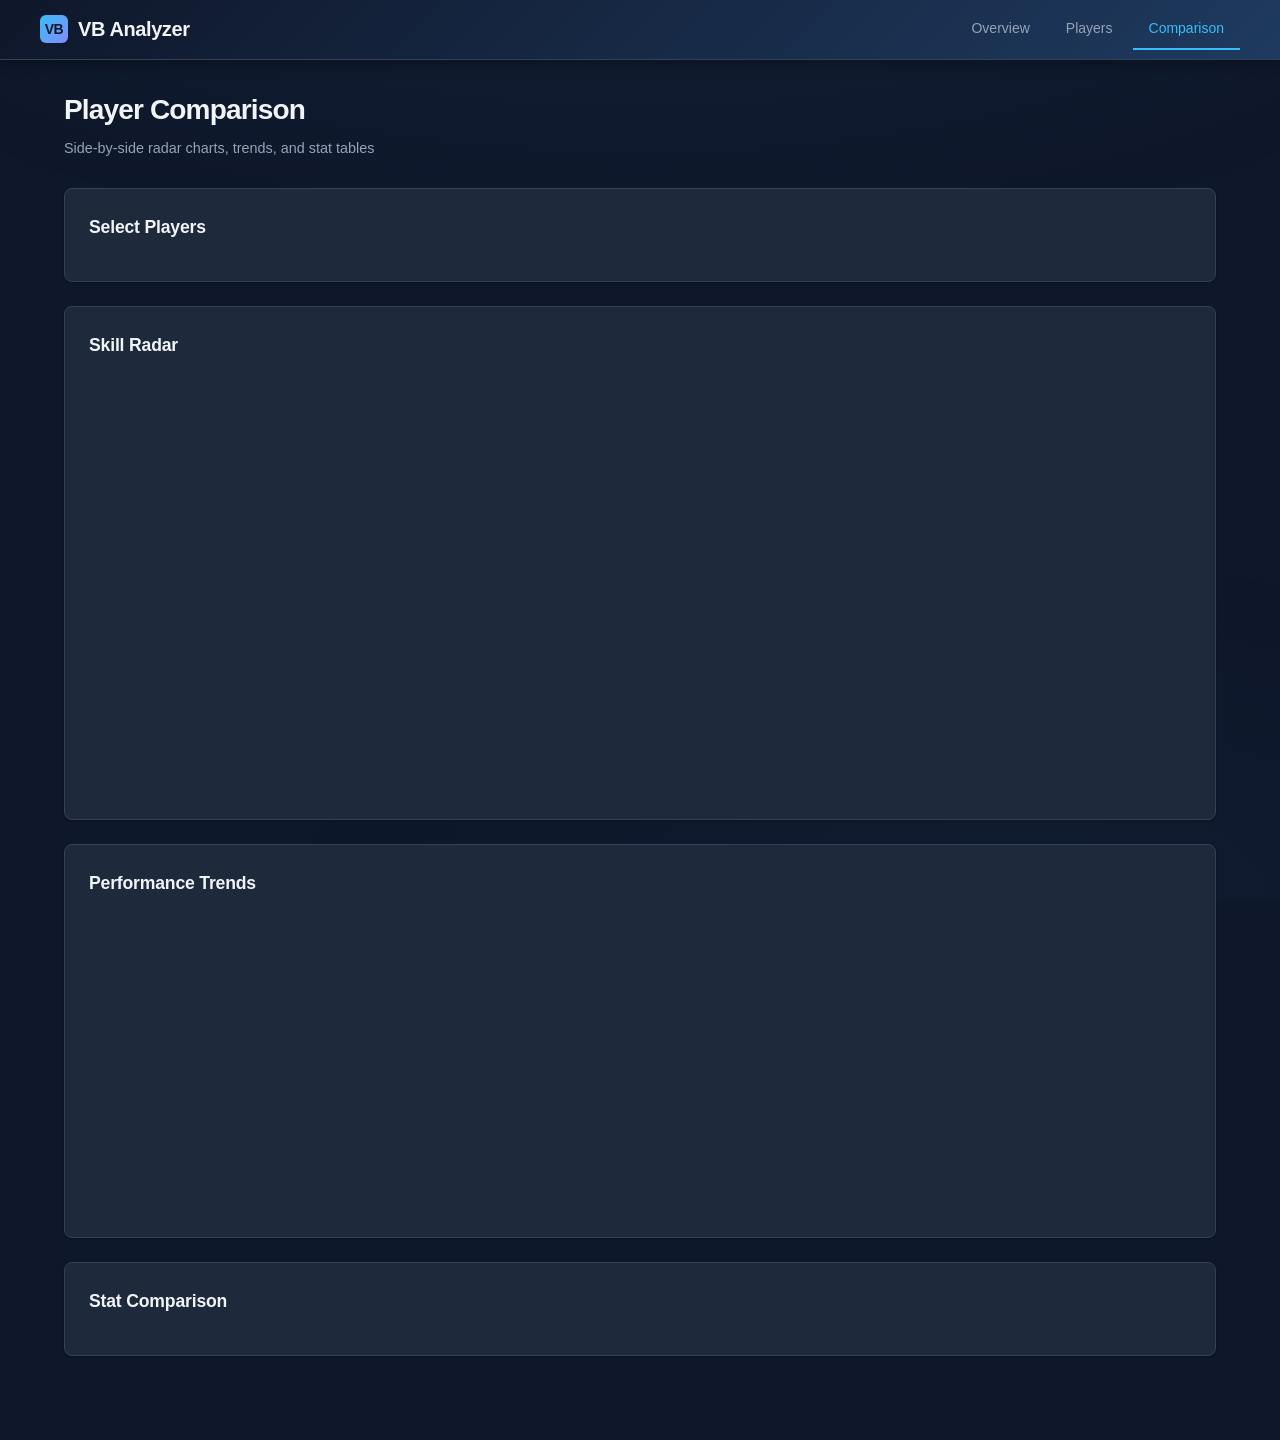
==== site/comparison.html @ 301ec814 "feat: add frontend shell with HTML pages, CSS theme, and navigation Dark navy dashboard with three p" ====
<!DOCTYPE html>
<html lang="en">
<head>
  <meta charset="UTF-8">
  <meta name="viewport" content="width=device-width, initial-scale=1.0">
  <title>VB Analyzer — Player Comparison</title>
  <link rel="stylesheet" href="css/style.css">
  <script src="https://cdn.plot.ly/plotly-2.35.0.min.js"></script>
</head>
<body>

  <!-- ======== NAVIGATION ======== -->
  <nav>
    <div class="nav-inner">
      <div class="nav-logo">
        <span class="logo-icon">VB</span>
        VB Analyzer
      </div>
      <div class="nav-tabs">
        <a href="index.html">Overview</a>
        <a href="players.html">Players</a>
        <a href="comparison.html">Comparison</a>
      </div>
    </div>
  </nav>

  <!-- ======== MAIN CONTENT ======== -->
  <main class="main-content">

    <!-- Page Header -->
    <header class="page-header">
      <h1 class="page-title">Player Comparison</h1>
      <p class="page-subtitle">Side-by-side radar charts, trends, and stat tables</p>
    </header>

    <!-- Multi-Player Select -->
    <section class="section">
      <div class="card">
        <h2 class="section-title">Select Players</h2>
        <div id="player-multi-select">
          <!-- JS populates multi-select area here -->
        </div>
      </div>
    </section>

    <!-- Radar Chart -->
    <section class="section">
      <div class="card">
        <h2 class="section-title">Skill Radar</h2>
        <div id="radar-chart" class="chart-container" style="min-height: 420px;"></div>
      </div>
    </section>

    <!-- Trend Chart -->
    <section class="section">
      <div class="card">
        <h2 class="section-title">Performance Trends</h2>
        <div id="trend-chart" class="chart-container"></div>
      </div>
    </section>

    <!-- Comparison Table -->
    <section class="section">
      <div class="card">
        <h2 class="section-title">Stat Comparison</h2>
        <div id="comparison-table" class="table-wrap"></div>
      </div>
    </section>

  </main>

  <script src="js/app.js"></script>
  <script src="js/comparison.js"></script>
</body>
</html>
---- site/css/style.css ----
/* ============================================================
   VB Analyzer — Volleyball Analytics Dashboard
   Dark Navy Theme with Cyan Accents
   ============================================================ */

/* ---------- CSS Variables ---------- */
:root {
  --bg: #0f172a;
  --surface: #1e293b;
  --surface2: #273549;
  --border: #334155;
  --text: #f1f5f9;
  --muted: #94a3b8;
  --accent: #38bdf8;
  --green: #4ade80;
  --red: #f87171;
  --gold: #fbbf24;
  --radius: 8px;

  /* Derived */
  --accent-dim: rgba(56, 189, 248, 0.12);
  --accent-glow: rgba(56, 189, 248, 0.25);
  --green-dim: rgba(74, 222, 128, 0.12);
  --red-dim: rgba(248, 113, 113, 0.12);
  --gold-dim: rgba(251, 191, 36, 0.12);
  --shadow-sm: 0 1px 2px rgba(0, 0, 0, 0.25);
  --shadow-md: 0 4px 12px rgba(0, 0, 0, 0.3);
  --shadow-lg: 0 8px 24px rgba(0, 0, 0, 0.4);
  --nav-height: 60px;
  --max-width: 1200px;
  --transition: 0.15s ease;
}

/* ---------- Reset & Base ---------- */
*,
*::before,
*::after {
  box-sizing: border-box;
  margin: 0;
  padding: 0;
}

html {
  font-size: 16px;
  -webkit-font-smoothing: antialiased;
  -moz-osx-font-smoothing: grayscale;
  scroll-behavior: smooth;
}

body {
  font-family: -apple-system, BlinkMacSystemFont, "Segoe UI", Roboto, sans-serif;
  background-color: var(--bg);
  color: var(--text);
  line-height: 1.6;
  min-height: 100vh;
  padding-top: var(--nav-height);
}

a {
  color: var(--accent);
  text-decoration: none;
}

a:hover {
  text-decoration: underline;
}

img {
  max-width: 100%;
}

/* ---------- Scrollbar ---------- */
::-webkit-scrollbar {
  width: 8px;
  height: 8px;
}

::-webkit-scrollbar-track {
  background: var(--bg);
}

::-webkit-scrollbar-thumb {
  background: var(--border);
  border-radius: 4px;
}

::-webkit-scrollbar-thumb:hover {
  background: var(--muted);
}

/* ---------- Subtle Background Texture ---------- */
body::before {
  content: "";
  position: fixed;
  inset: 0;
  pointer-events: none;
  z-index: -1;
  background:
    radial-gradient(ellipse 80% 50% at 50% -20%, rgba(56, 189, 248, 0.06), transparent),
    radial-gradient(ellipse 60% 40% at 80% 100%, rgba(56, 189, 248, 0.03), transparent);
}

/* ============================================================
   NAVIGATION
   ============================================================ */
nav {
  position: fixed;
  top: 0;
  left: 0;
  right: 0;
  z-index: 1000;
  height: var(--nav-height);
  background: linear-gradient(135deg, #0f172a 0%, #1e3a5f 100%);
  border-bottom: 1px solid var(--border);
  box-shadow: var(--shadow-md);
  display: flex;
  align-items: center;
  padding: 0 24px;
}

nav .nav-inner {
  display: flex;
  align-items: center;
  justify-content: space-between;
  width: 100%;
  max-width: var(--max-width);
  margin: 0 auto;
}

.nav-logo {
  font-size: 1.25rem;
  font-weight: 700;
  color: var(--text);
  letter-spacing: -0.02em;
  display: flex;
  align-items: center;
  gap: 10px;
}

.nav-logo .logo-icon {
  width: 28px;
  height: 28px;
  background: linear-gradient(135deg, var(--accent), #818cf8);
  border-radius: 6px;
  display: flex;
  align-items: center;
  justify-content: center;
  font-size: 14px;
  color: #0f172a;
  font-weight: 800;
}

.nav-tabs {
  display: flex;
  gap: 4px;
  list-style: none;
}

.nav-tabs a {
  display: block;
  padding: 8px 16px;
  font-size: 0.875rem;
  font-weight: 500;
  color: var(--muted);
  text-decoration: none;
  border-bottom: 2px solid transparent;
  border-radius: var(--radius) var(--radius) 0 0;
  transition: color var(--transition), border-color var(--transition), background var(--transition);
  position: relative;
}

.nav-tabs a:hover {
  color: var(--text);
  background: rgba(255, 255, 255, 0.04);
  text-decoration: none;
}

.nav-tabs a.active {
  color: var(--accent);
  border-bottom-color: var(--accent);
}

/* ============================================================
   LAYOUT
   ============================================================ */
.main-content {
  max-width: var(--max-width);
  margin: 0 auto;
  padding: 28px 24px 60px;
}

.page-header {
  margin-bottom: 28px;
}

.page-title {
  font-size: 1.75rem;
  font-weight: 700;
  letter-spacing: -0.03em;
  color: var(--text);
  margin-bottom: 4px;
}

.page-subtitle {
  font-size: 0.9rem;
  color: var(--muted);
}

/* ---------- Grid Helpers ---------- */
.grid-2 {
  display: grid;
  grid-template-columns: 1fr 1fr;
  gap: 20px;
}

.grid-3 {
  display: grid;
  grid-template-columns: repeat(3, 1fr);
  gap: 20px;
}

.full-width {
  width: 100%;
}

/* ---------- Flex Row ---------- */
.flex-row {
  display: flex;
  gap: 20px;
  flex-wrap: wrap;
}

.flex-row > * {
  flex: 1;
  min-width: 0;
}

/* ============================================================
   CARD
   ============================================================ */
.card {
  background: var(--surface);
  border: 1px solid var(--border);
  border-radius: var(--radius);
  padding: 24px;
  box-shadow: var(--shadow-sm);
  transition: box-shadow var(--transition), border-color var(--transition);
}

.card:hover {
  box-shadow: var(--shadow-md);
}

.card-header {
  display: flex;
  align-items: center;
  justify-content: space-between;
  margin-bottom: 16px;
}

/* ============================================================
   SECTION TITLES
   ============================================================ */
.section-title {
  font-size: 1.1rem;
  font-weight: 600;
  letter-spacing: -0.01em;
  color: var(--text);
  margin-bottom: 16px;
}

.section-subtitle {
  font-size: 0.875rem;
  font-weight: 500;
  color: var(--muted);
  margin-bottom: 12px;
}

.section-label {
  font-size: 0.75rem;
  font-weight: 600;
  text-transform: uppercase;
  letter-spacing: 0.06em;
  color: var(--muted);
  margin-bottom: 8px;
}

/* ============================================================
   KPI CARDS
   ============================================================ */
.kpi-row {
  display: flex;
  gap: 16px;
  flex-wrap: wrap;
  margin-bottom: 24px;
}

.kpi-card {
  background: var(--surface);
  border: 1px solid var(--border);
  border-radius: var(--radius);
  padding: 20px 24px;
  flex: 1;
  min-width: 140px;
  position: relative;
  overflow: hidden;
  transition: transform var(--transition), box-shadow var(--transition), border-color var(--transition);
}

.kpi-card::before {
  content: "";
  position: absolute;
  top: 0;
  left: 0;
  right: 0;
  height: 3px;
  background: var(--accent);
  opacity: 0;
  transition: opacity var(--transition);
}

.kpi-card:hover {
  transform: translateY(-2px);
  box-shadow: var(--shadow-md);
  border-color: rgba(56, 189, 248, 0.3);
}

.kpi-card:hover::before {
  opacity: 1;
}

.kpi-value {
  font-size: 2rem;
  font-weight: 700;
  letter-spacing: -0.03em;
  line-height: 1.1;
  color: var(--accent);
  font-variant-numeric: tabular-nums;
}

.kpi-label {
  font-size: 0.75rem;
  font-weight: 500;
  text-transform: uppercase;
  letter-spacing: 0.06em;
  color: var(--muted);
  margin-top: 6px;
}

/* KPI color variants */
.kpi-card.green .kpi-value { color: var(--green); }
.kpi-card.green:hover { border-color: rgba(74, 222, 128, 0.3); }
.kpi-card.green::before { background: var(--green); }

.kpi-card.red .kpi-value { color: var(--red); }
.kpi-card.red:hover { border-color: rgba(248, 113, 113, 0.3); }
.kpi-card.red::before { background: var(--red); }

.kpi-card.gold .kpi-value { color: var(--gold); }
.kpi-card.gold:hover { border-color: rgba(251, 191, 36, 0.3); }
.kpi-card.gold::before { background: var(--gold); }

/* ============================================================
   DATA TABLE
   ============================================================ */
.data-table {
  width: 100%;
  border-collapse: collapse;
  font-size: 0.875rem;
}

.data-table thead th {
  text-align: left;
  font-size: 0.7rem;
  font-weight: 600;
  text-transform: uppercase;
  letter-spacing: 0.08em;
  color: var(--muted);
  padding: 10px 12px;
  border-bottom: 1px solid var(--border);
  white-space: nowrap;
  user-select: none;
}

.data-table thead th.num {
  text-align: right;
}

.data-table tbody tr {
  transition: background var(--transition);
}

.data-table tbody tr:nth-child(even) {
  background: rgba(255, 255, 255, 0.02);
}

.data-table tbody tr:hover {
  background: rgba(56, 189, 248, 0.06);
}

.data-table tbody td {
  padding: 10px 12px;
  border-bottom: 1px solid rgba(51, 65, 85, 0.4);
  color: var(--text);
  vertical-align: middle;
}

.sortable {
  cursor: pointer;
  position: relative;
}

.sortable:hover {
  color: var(--accent);
}

.sortable::after {
  content: "⇅";
  margin-left: 4px;
  font-size: 0.65rem;
  opacity: 0.5;
}

.sortable.asc::after {
  content: "↑";
  opacity: 1;
  color: var(--accent);
}

.sortable.desc::after {
  content: "↓";
  opacity: 1;
  color: var(--accent);
}

/* ---------- Numeric cells ---------- */
.num {
  text-align: right;
  font-variant-numeric: tabular-nums;
  font-feature-settings: "tnum";
}

/* ---------- Muted ---------- */
.muted {
  color: var(--muted);
}

/* ============================================================
   BADGES
   ============================================================ */
.badge {
  display: inline-flex;
  align-items: center;
  justify-content: center;
  font-size: 0.7rem;
  font-weight: 600;
  text-transform: uppercase;
  letter-spacing: 0.04em;
  padding: 3px 10px;
  border-radius: 999px;
  line-height: 1.4;
}

.badge-win {
  background: var(--green-dim);
  color: var(--green);
}

.badge-loss {
  background: var(--red-dim);
  color: var(--red);
}

/* ============================================================
   GAME STATE PILLS
   ============================================================ */
.game-state-pill {
  display: inline-flex;
  align-items: center;
  font-size: 0.7rem;
  font-weight: 600;
  padding: 3px 10px;
  border-radius: 999px;
  letter-spacing: 0.02em;
  white-space: nowrap;
}

.state-winning-big {
  background: rgba(74, 222, 128, 0.18);
  color: #4ade80;
}

.state-winning {
  background: rgba(74, 222, 128, 0.10);
  color: #86efac;
}

.state-close {
  background: rgba(148, 163, 184, 0.12);
  color: #94a3b8;
}

.state-losing {
  background: rgba(248, 113, 113, 0.10);
  color: #fca5a5;
}

.state-losing-big {
  background: rgba(248, 113, 113, 0.18);
  color: #f87171;
}

/* ============================================================
   PILL ROW
   ============================================================ */
.pill-row {
  display: flex;
  flex-wrap: wrap;
  gap: 8px;
  align-items: center;
}

.pill {
  display: inline-flex;
  align-items: center;
  font-size: 0.8rem;
  font-weight: 500;
  padding: 5px 14px;
  border-radius: 999px;
  background: var(--surface2);
  color: var(--text);
  border: 1px solid var(--border);
  cursor: pointer;
  transition: background var(--transition), border-color var(--transition);
}

.pill:hover {
  background: rgba(56, 189, 248, 0.08);
  border-color: var(--accent);
}

.pill.active {
  background: var(--accent-dim);
  border-color: var(--accent);
  color: var(--accent);
}

/* ============================================================
   PLAYER PILL (multi-select)
   ============================================================ */
.player-pill {
  display: inline-flex;
  align-items: center;
  gap: 6px;
  font-size: 0.8rem;
  font-weight: 500;
  padding: 5px 8px 5px 14px;
  border-radius: 999px;
  background: var(--accent-dim);
  color: var(--accent);
  border: 1px solid rgba(56, 189, 248, 0.3);
}

.pill-remove {
  display: inline-flex;
  align-items: center;
  justify-content: center;
  width: 18px;
  height: 18px;
  border-radius: 50%;
  background: rgba(56, 189, 248, 0.15);
  color: var(--accent);
  font-size: 0.7rem;
  cursor: pointer;
  border: none;
  line-height: 1;
  transition: background var(--transition);
}

.pill-remove:hover {
  background: rgba(56, 189, 248, 0.3);
}

/* ============================================================
   DROPDOWN
   ============================================================ */
.dropdown {
  appearance: none;
  background: var(--surface2);
  color: var(--text);
  border: 1px solid var(--border);
  border-radius: var(--radius);
  padding: 8px 36px 8px 14px;
  font-size: 0.875rem;
  font-family: inherit;
  cursor: pointer;
  outline: none;
  background-image: url("data:image/svg+xml,%3Csvg xmlns='http://www.w3.org/2000/svg' width='12' height='12' fill='%2394a3b8' viewBox='0 0 16 16'%3E%3Cpath d='M8 11L3 6h10z'/%3E%3C/svg%3E");
  background-repeat: no-repeat;
  background-position: right 12px center;
  transition: border-color var(--transition), box-shadow var(--transition);
}

.dropdown:hover {
  border-color: var(--accent);
}

.dropdown:focus {
  border-color: var(--accent);
  box-shadow: 0 0 0 3px var(--accent-dim);
}

.dropdown option {
  background: var(--surface);
  color: var(--text);
}

/* ============================================================
   CLUTCH COMPARISON BARS
   ============================================================ */
.clutch-bars {
  display: flex;
  flex-direction: column;
  gap: 14px;
}

.clutch-metric {
  display: flex;
  flex-direction: column;
  gap: 6px;
}

.clutch-label {
  font-size: 0.8rem;
  font-weight: 500;
  color: var(--muted);
}

.clutch-bar-row {
  display: flex;
  gap: 8px;
  align-items: center;
  height: 28px;
}

.clutch-bar {
  height: 100%;
  border-radius: 4px;
  min-width: 4px;
  display: flex;
  align-items: center;
  justify-content: flex-end;
  padding: 0 8px;
  font-size: 0.7rem;
  font-weight: 600;
  color: rgba(255, 255, 255, 0.9);
  transition: width 0.4s ease;
}

.clutch-bar.clutch {
  background: linear-gradient(90deg, var(--accent), #818cf8);
}

.clutch-bar.normal {
  background: var(--surface2);
  color: var(--muted);
}

.clutch-legend {
  display: flex;
  gap: 16px;
  margin-top: 8px;
  font-size: 0.75rem;
  color: var(--muted);
}

.legend-dot {
  display: inline-block;
  width: 10px;
  height: 10px;
  border-radius: 3px;
  margin-right: 6px;
  vertical-align: middle;
}

.legend-dot.clutch {
  background: linear-gradient(90deg, var(--accent), #818cf8);
}

.legend-dot.normal {
  background: var(--surface2);
}

/* ============================================================
   BEST VALUE HIGHLIGHT
   ============================================================ */
.best-value {
  color: var(--gold);
  font-weight: 700;
  position: relative;
}

.best-value::after {
  content: "";
  position: absolute;
  inset: -2px -6px;
  background: var(--gold-dim);
  border-radius: 4px;
  z-index: -1;
}

/* ============================================================
   PLOTLY CHART CONTAINERS
   ============================================================ */
.chart-container {
  width: 100%;
  min-height: 300px;
}

/* Plotly overrides for dark theme */
.js-plotly-plot .plotly .modebar {
  right: 8px !important;
}

/* ============================================================
   LOADING / EMPTY STATES
   ============================================================ */
.loading-placeholder {
  display: flex;
  align-items: center;
  justify-content: center;
  min-height: 200px;
  color: var(--muted);
  font-size: 0.875rem;
}

.loading-placeholder::before {
  content: "";
  width: 20px;
  height: 20px;
  border: 2px solid var(--border);
  border-top-color: var(--accent);
  border-radius: 50%;
  margin-right: 10px;
  animation: spin 0.8s linear infinite;
}

@keyframes spin {
  to { transform: rotate(360deg); }
}

/* ============================================================
   SECTION SPACING
   ============================================================ */
.section {
  margin-bottom: 24px;
}

/* ============================================================
   ANIMATIONS — Staggered Load
   ============================================================ */
@keyframes fadeInUp {
  from {
    opacity: 0;
    transform: translateY(12px);
  }
  to {
    opacity: 1;
    transform: translateY(0);
  }
}

.animate-in {
  animation: fadeInUp 0.4s ease forwards;
  opacity: 0;
}

.animate-in:nth-child(1) { animation-delay: 0.05s; }
.animate-in:nth-child(2) { animation-delay: 0.10s; }
.animate-in:nth-child(3) { animation-delay: 0.15s; }
.animate-in:nth-child(4) { animation-delay: 0.20s; }
.animate-in:nth-child(5) { animation-delay: 0.25s; }
.animate-in:nth-child(6) { animation-delay: 0.30s; }

/* ============================================================
   RESPONSIVE — 768px
   ============================================================ */
@media (max-width: 768px) {
  :root {
    --nav-height: 56px;
  }

  nav {
    padding: 0 16px;
  }

  .nav-logo {
    font-size: 1.1rem;
  }

  .nav-tabs a {
    padding: 6px 10px;
    font-size: 0.8rem;
  }

  .main-content {
    padding: 20px 16px 40px;
  }

  .page-title {
    font-size: 1.35rem;
  }

  .grid-2 {
    grid-template-columns: 1fr;
  }

  .grid-3 {
    grid-template-columns: 1fr;
  }

  .kpi-row {
    flex-direction: column;
  }

  .kpi-card {
    min-width: unset;
  }

  .flex-row {
    flex-direction: column;
  }

  .card {
    padding: 18px;
  }

  .kpi-value {
    font-size: 1.6rem;
  }

  .data-table {
    font-size: 0.8rem;
  }

  .data-table thead th,
  .data-table tbody td {
    padding: 8px;
  }
}

/* ============================================================
   TABLE WRAPPER (horizontal scroll on mobile)
   ============================================================ */
.table-wrap {
  overflow-x: auto;
  -webkit-overflow-scrolling: touch;
}

/* ============================================================
   UTILITY
   ============================================================ */
.text-center { text-align: center; }
.text-right { text-align: right; }
.mt-0 { margin-top: 0; }
.mb-0 { margin-bottom: 0; }
.mt-1 { margin-top: 8px; }
.mb-1 { margin-bottom: 8px; }
.mt-2 { margin-top: 16px; }
.mb-2 { margin-bottom: 16px; }
.mt-3 { margin-top: 24px; }
.mb-3 { margin-bottom: 24px; }
.gap-sm { gap: 12px; }
.gap-md { gap: 20px; }
.gap-lg { gap: 28px; }
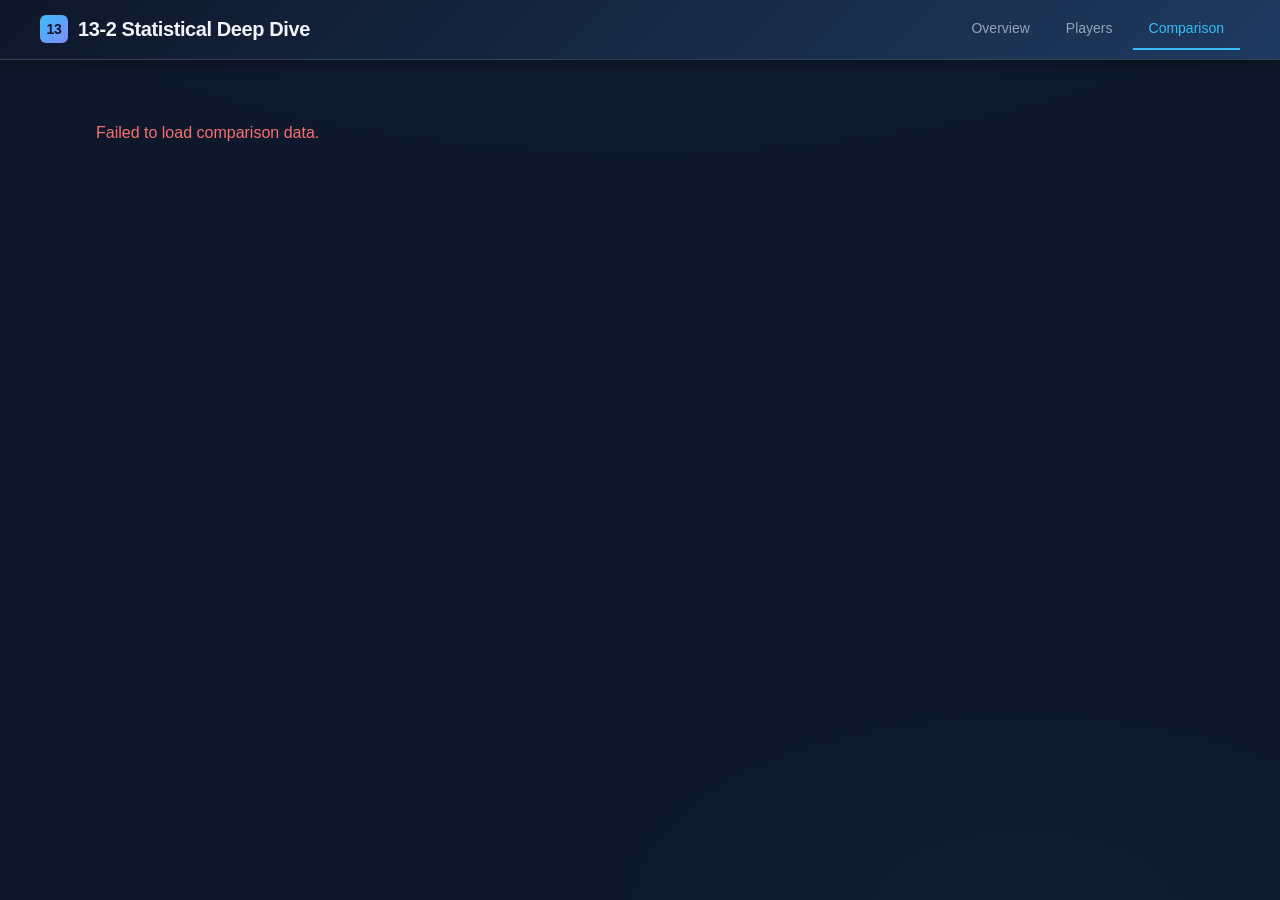
==== commit 60d6685e: "feat: rename to 13-2 Statistical Deep Dive; expand players page - Rename site from VB Analyzer to 13" ====
--- a/site/comparison.html
+++ b/site/comparison.html
@@ -3,7 +3,7 @@
 <head>
   <meta charset="UTF-8">
   <meta name="viewport" content="width=device-width, initial-scale=1.0">
-  <title>VB Analyzer — Player Comparison</title>
+  <title>13-2 Statistical Deep Dive — Player Comparison</title>
   <link rel="stylesheet" href="css/style.css">
   <script src="https://cdn.plot.ly/plotly-2.35.0.min.js"></script>
 </head>
@@ -13,8 +13,8 @@
   <nav>
     <div class="nav-inner">
       <div class="nav-logo">
-        <span class="logo-icon">VB</span>
-        VB Analyzer
+        <span class="logo-icon">13</span>
+        13-2 Statistical Deep Dive
       </div>
       <div class="nav-tabs">
         <a href="index.html">Overview</a>
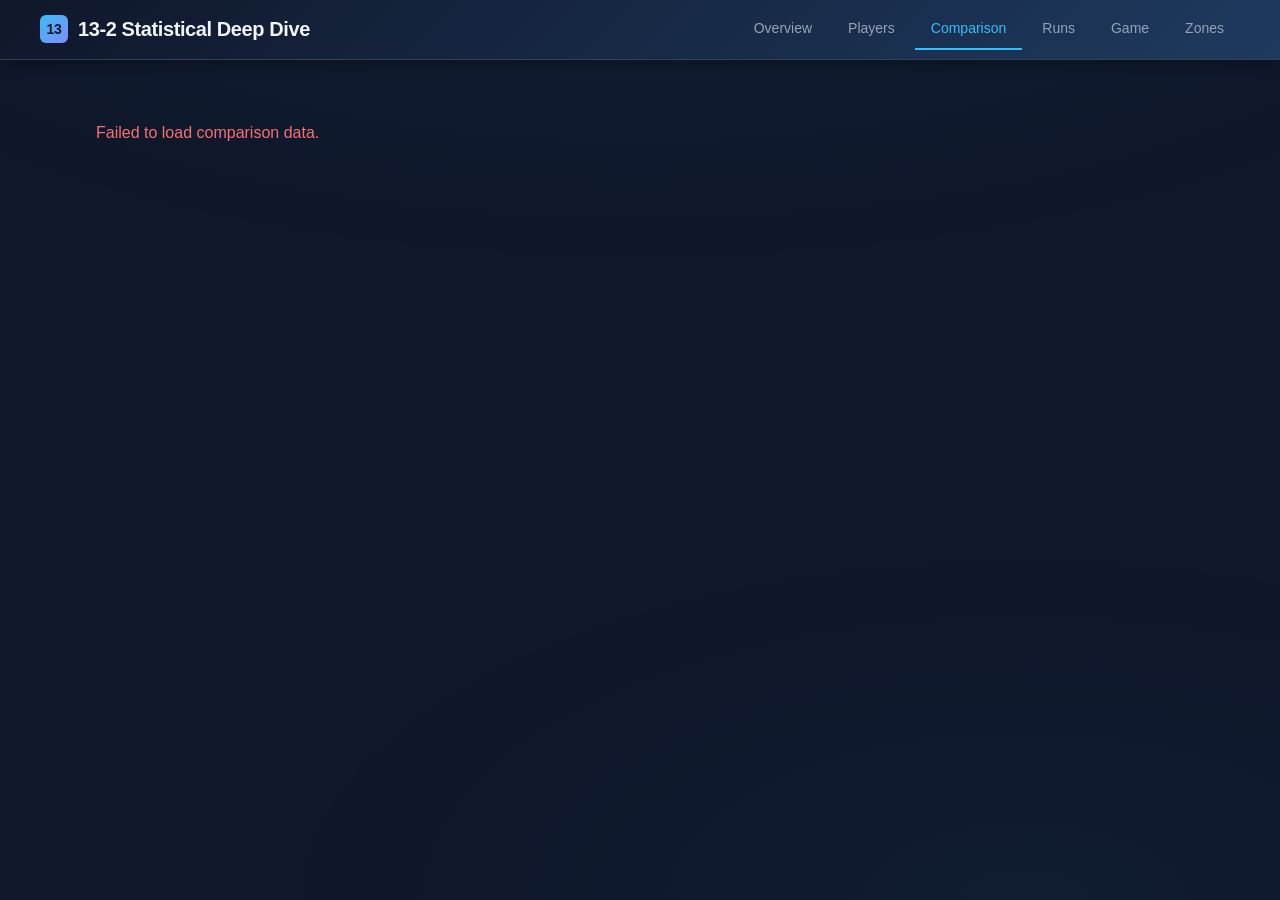
==== commit 26d51d0c: "feat: update navigation to 6 tabs Co-Authored-By: Claude Opus 4.6 (1M context) <noreply@anthropic.co" ====
--- a/site/comparison.html
+++ b/site/comparison.html
@@ -20,6 +20,9 @@
         <a href="index.html">Overview</a>
         <a href="players.html">Players</a>
         <a href="comparison.html">Comparison</a>
+        <a href="runs.html">Runs</a>
+        <a href="game.html">Game</a>
+        <a href="zones.html">Zones</a>
       </div>
     </div>
   </nav>
